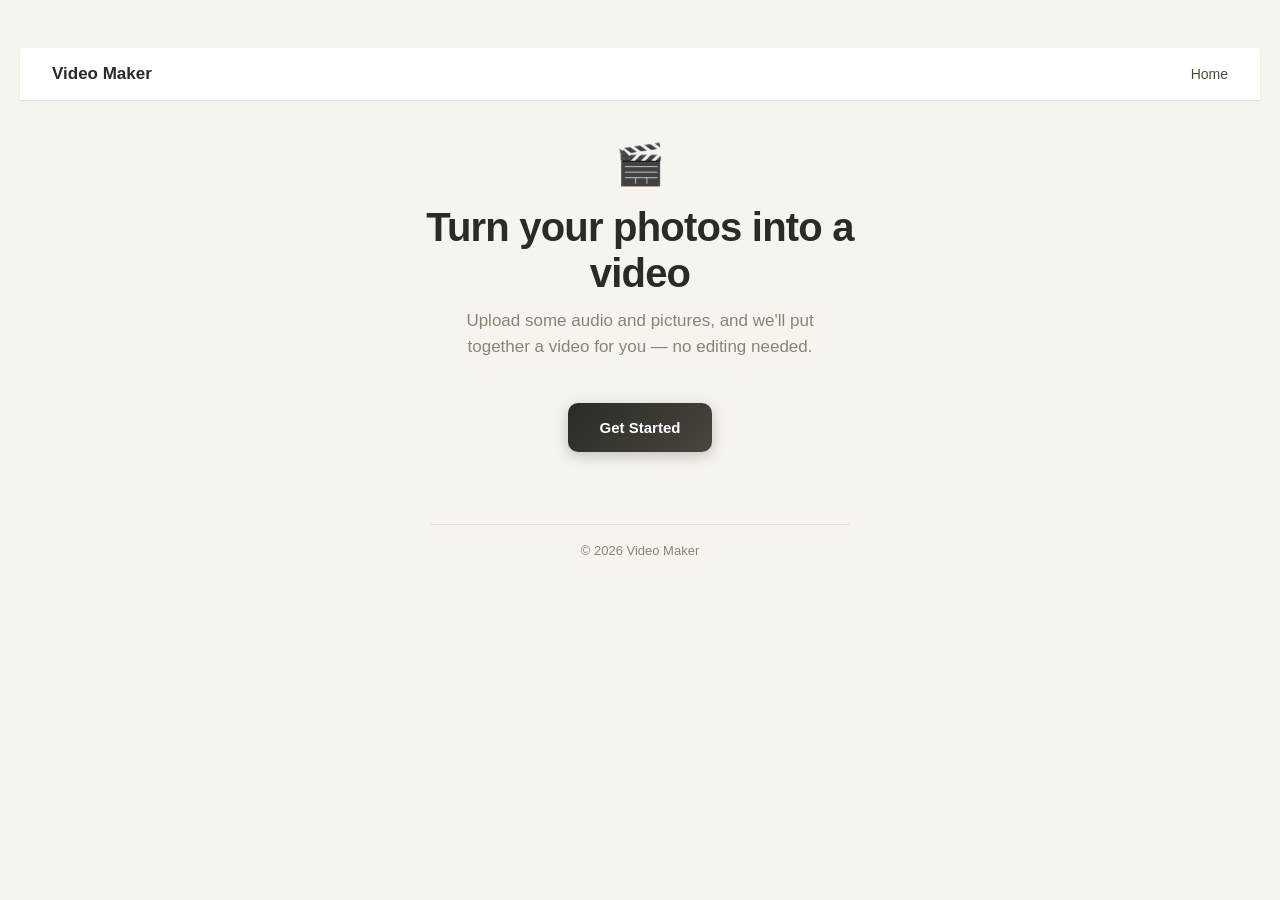
==== frontend/index.html @ 0bc0d1ab "Initial Commit" ====
<!DOCTYPE html>
<html>
<head>
    <title>Video Maker Website</title>
    <link rel="stylesheet" href="style.css">
    <meta charset="UTF-8">
</head>
<body>

    <header class="topBar">
        <span class="siteName">Video Maker</span>
        <nav class="navLinks">
            <a href="index.html">Home</a>
        </nav>
    </header>

    <main class="welcome">
        <div class="heroIcon">🎬</div>
        <h1>Turn your photos into a video</h1>
        <p class="subtitle">Upload some audio and pictures, and we'll put together a video for you — no editing needed.</p>
        <a href="upload.html" id="getStartedButton">Get Started</a>
    </main>

    <footer class="bottomBar">
        <span>&copy; 2026 Video Maker</span>
    </footer>

    <script src="script.js"></script>
</body>
</html>
---- frontend/style.css ----
* {
    box-sizing: border-box;
}

body {
    background-color: #f7f4ef;
    font-family: -apple-system, BlinkMacSystemFont, 'Segoe UI', Roboto, sans-serif;
    color: #2d2a26;
    padding: 48px 20px;
    margin: 0;
    display: flex;
    flex-direction: column;
    align-items: center;
}

h1 {
    font-size: 40px;
    font-weight: 700;
    color: #2d2a26;
    margin: 0 0 12px 0;
    text-align: center;
    letter-spacing: -0.02em;
    line-height: 1.15;
}

.subtitle {
    color: #8a8378;
    font-size: 17px;
    margin: 0 0 36px 0;
    text-align: center;
    max-width: 380px;
    line-height: 1.5;
}

.uploads {
    display: flex;
    flex-direction: column;
    gap: 20px;
    background-color: #ffffff;
    padding: 32px;
    border-radius: 14px;
    box-shadow: 0 1px 3px rgba(0, 0, 0, 0.06), 0 8px 24px rgba(0, 0, 0, 0.04);
    width: 100%;
    max-width: 420px;
}

.fileGroup {
    display: flex;
    flex-direction: column;
    gap: 6px;
}

.fileGroup > span {
    font-size: 13px;
    font-weight: 600;
    color: #8a8378;
    text-transform: uppercase;
    letter-spacing: 0.04em;
}

input[type="file"] {
    display: none;
}

.fileLabel {
    padding: 12px 16px;
    background-color: #f2efe9;
    border: 1px solid #e5e0d8;
    border-radius: 8px;
    cursor: pointer;
    display: inline-block;
    font-size: 14px;
    color: #52493d;
    transition: background-color 0.15s, border-color 0.15s;
}

.fileLabel:hover {
    background-color: #eae5db;
    border-color: #d8d1c4;
}

#generateButton {
    margin-top: 12px;
    padding: 14px;
    background-color: #2d2a26;
    color: #ffffff;
    border: none;
    border-radius: 8px;
    cursor: pointer;
    font-size: 15px;
    font-weight: 600;
    letter-spacing: 0.01em;
    transition: background-color 0.15s;
}

#generateButton:hover {
    background-color: #45403a;
}

#status {
    color: #8a8378;
    font-size: 14px;
    margin-top: 16px;
    text-align: center;
    min-height: 20px;
}

#downloadButton {
    display: inline-block;
    margin-top: 16px;
    padding: 12px 20px;
    background-color: #3f7a5c;
    color: #ffffff;
    text-decoration: none;
    border-radius: 8px;
    font-weight: 600;
    font-size: 14px;
    text-align: center;
}

.topBar {
    width: 100%;
    padding: 16px 32px;
    background-color: #ffffff;
    border-bottom: 1px solid #e5e0d8;
    box-shadow: 0 1px 3px rgba(0, 0, 0, 0.04);
    display: flex;
    justify-content: space-between;
    align-items: center;
    position: sticky;
    top: 0;
}

.siteName {
    font-size: 17px;
    font-weight: 700;
    color: #2d2a26;
}

.navLinks a {
    color: #52493d;
    text-decoration: none;
    font-size: 14px;
    font-weight: 500;
}

.navLinks a:hover {
    color: #2d2a26;
}

.welcome {
    display: flex;
    flex-direction: column;
    align-items: center;
    text-align: center;
    max-width: 480px;
    padding: 40px 0 24px;
}

#getStartedButton {
    display: inline-block;
    margin-top: 8px;
    padding: 16px 32px;
    background: linear-gradient(135deg, #2d2a26, #4a453d);
    color: #ffffff;
    text-decoration: none;
    border-radius: 10px;
    font-weight: 600;
    font-size: 15px;
    box-shadow: 0 4px 14px rgba(45, 42, 38, 0.25);
    transition: transform 0.15s, box-shadow 0.15s;
}

#getStartedButton:hover {
    transform: translateY(-2px);
    box-shadow: 0 6px 18px rgba(45, 42, 38, 0.3);
}



.bottomBar {
    width: 100%;
    max-width: 420px;
    padding-top: 16px;
    margin-top: 48px;
    border-top: 1px solid #e5e0d8;
    text-align: center;
}

.bottomBar span {
    font-size: 13px;
    color: #8a8378;
}

.heroIcon {
    font-size: 40px;
    margin-bottom: 16px;
}
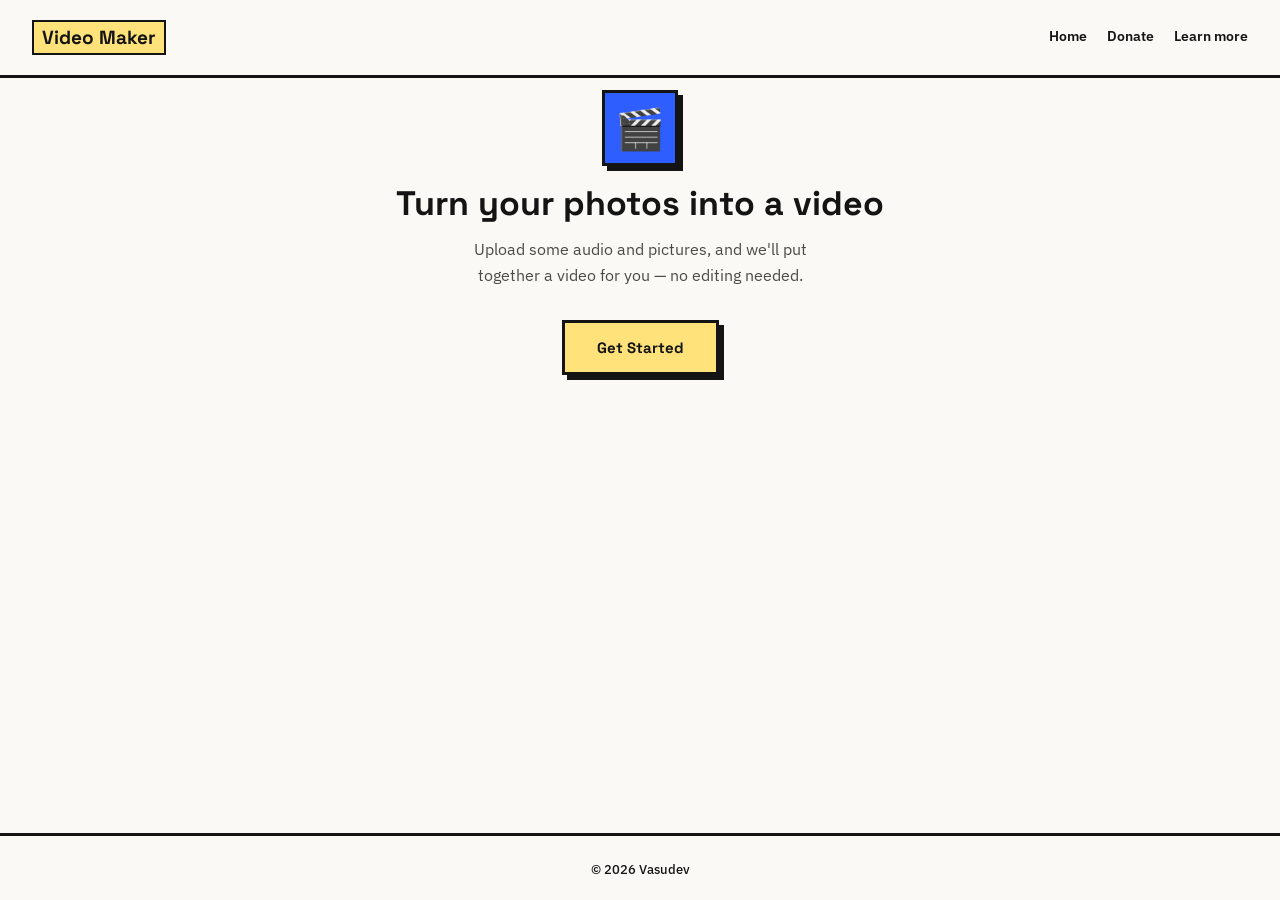
==== commit 3501c512: "New features, Better frontend" ====
--- a/frontend/index.html
+++ b/frontend/index.html
@@ -8,9 +8,12 @@
 <body>
 
     <header class="topBar">
-        <span class="siteName">Video Maker</span>
+        <span class="siteName" href="/">Video Maker</span>
         <nav class="navLinks">
-            <a href="index.html">Home</a>
+            <a href="/">Home</a>
+            <a href="donate">Donate</a>
+            <a href="Readme">Learn more</a>
+
         </nav>
     </header>
 
@@ -18,11 +21,11 @@
         <div class="heroIcon">🎬</div>
         <h1>Turn your photos into a video</h1>
         <p class="subtitle">Upload some audio and pictures, and we'll put together a video for you — no editing needed.</p>
-        <a href="upload.html" id="getStartedButton">Get Started</a>
+        <a href="upload" id="getStartedButton">Get Started</a>
     </main>
 
     <footer class="bottomBar">
-        <span>&copy; 2026 Video Maker</span>
+        <span>&copy; 2026 Vasudev</span>
     </footer>
 
     <script src="script.js"></script>
--- a/frontend/style.css
+++ b/frontend/style.css
@@ -1,35 +1,194 @@
+@import url('https://fonts.googleapis.com/css2?family=Space+Grotesk:wght@500;600;700&family=IBM+Plex+Sans:wght@400;500;600&display=swap');
+
 * {
     box-sizing: border-box;
 }
 
 body {
-    background-color: #f7f4ef;
-    font-family: -apple-system, BlinkMacSystemFont, 'Segoe UI', Roboto, sans-serif;
-    color: #2d2a26;
-    padding: 48px 20px;
+    background-color: #faf9f5;
+    font-family: 'IBM Plex Sans', -apple-system, BlinkMacSystemFont, sans-serif;
+    color: #141414;
     margin: 0;
     display: flex;
     flex-direction: column;
     align-items: center;
+    min-height: 100vh;
+}
+
+/* ---------- Header ---------- */
+
+.topBar {
+    width: 100%;
+    padding: 20px 32px;
+    background-color: #faf9f5;
+    border-bottom: 3px solid #141414;
+    display: flex;
+    justify-content: space-between;
+    align-items: center;
+    position: sticky;
+    top: 0;
+    flex-wrap: wrap;
+    gap: 8px;
+    z-index: 10;
+}
+
+.siteName {
+    font-family: 'Space Grotesk', sans-serif;
+    font-size: 19px;
+    font-weight: 700;
+    color: #141414;
+    background-color: #ffe27a;
+    padding: 3px 8px;
+    border: 2px solid #141414;
+}
+
+.navLinks {
+    display: flex;
+    gap: 20px;
+}
+
+.navLinks a {
+    color: #141414;
+    text-decoration: none;
+    font-size: 14px;
+    font-weight: 600;
+    padding-bottom: 2px;
+    border-bottom: 2px solid transparent;
+    transition: border-color 0.15s, color 0.15s;
+}
+
+.navLinks a:hover,
+.navLinks a:focus-visible {
+    border-color: #2f5eff;
+    color: #2f5eff;
+}
+
+/* ---------- Footer ---------- */
+
+.bottomBar {
+    width: 100%;
+    padding: 22px;
+    margin-top: auto;
+    border-top: 3px solid #141414;
+    text-align: center;
+}
+
+.bottomBar span {
+    font-size: 13px;
+    font-weight: 500;
+    color: #141414;
+}
+
+/* ---------- Shared page shell ---------- */
+
+main {
+    width: 100%;
+    max-width: 620px;
+    padding: 56px 24px;
+    display: flex;
+    flex-direction: column;
+    align-items: center;
 }
 
 h1 {
+    font-family: 'Space Grotesk', sans-serif;
+    font-size: 34px;
+    font-weight: 700;
+    color: #141414;
+    margin: 0 0 14px 0;
+    text-align: center;
+    line-height: 1.15;
+}
+
+.subtitle {
+    color: #4a4a46;
+    font-size: 16px;
+    margin: 0 0 32px 0;
+    text-align: center;
+    max-width: 360px;
+    line-height: 1.6;
+}
+
+/* ---------- Landing / welcome ---------- */
+
+.welcome {
+    display: flex;
+    flex-direction: column;
+    align-items: center;
+    text-align: center;
+    padding-top: 12px;
+}
+
+.heroIcon {
     font-size: 40px;
+    margin-bottom: 18px;
+    width: 76px;
+    height: 76px;
+    display: flex;
+    align-items: center;
+    justify-content: center;
+    background-color: #2f5eff;
+    border: 3px solid #141414;
+    box-shadow: 5px 5px 0 #141414;
+}
+
+#getStartedButton {
+    background-color: #ffe27a;
+    border: 3px solid #141414;
+    border-radius: 0;
+    text-decoration: none;
+    color: #141414;
+    font-family: 'Space Grotesk', sans-serif;
     font-weight: 700;
-    color: #2d2a26;
-    margin: 0 0 12px 0;
-    text-align: center;
-    letter-spacing: -0.02em;
-    line-height: 1.15;
-}
-
-.subtitle {
-    color: #8a8378;
-    font-size: 17px;
-    margin: 0 0 36px 0;
-    text-align: center;
-    max-width: 380px;
-    line-height: 1.5;
+    font-size: 15px;
+    padding: 15px 32px;
+    box-shadow: 5px 5px 0 #141414;
+    transition: transform 0.1s, box-shadow 0.1s;
+}
+
+#getStartedButton:hover,
+#getStartedButton:focus-visible {
+    transform: translate(2px, 2px);
+    box-shadow: 3px 3px 0 #141414;
+}
+
+/* ---------- Buttons (shared) ---------- */
+
+.btn {
+    display: inline-block;
+    padding: 13px 22px;
+    border: 3px solid #141414;
+    border-radius: 0;
+    font-family: 'Space Grotesk', sans-serif;
+    font-size: 14px;
+    font-weight: 700;
+    cursor: pointer;
+    text-decoration: none;
+    text-align: center;
+    box-shadow: 4px 4px 0 #141414;
+    transition: transform 0.1s, box-shadow 0.1s;
+}
+
+.btn:hover,
+.btn:focus-visible {
+    transform: translate(2px, 2px);
+    box-shadow: 2px 2px 0 #141414;
+}
+
+.btn--primary {
+    background-color: #2f5eff;
+    color: #faf9f5;
+}
+
+.btn--secondary {
+    background-color: #faf9f5;
+    color: #141414;
+}
+
+/* ---------- Upload page ---------- */
+
+.upload-page {
+    align-items: stretch;
 }
 
 .uploads {
@@ -37,25 +196,24 @@
     flex-direction: column;
     gap: 20px;
     background-color: #ffffff;
-    padding: 32px;
-    border-radius: 14px;
-    box-shadow: 0 1px 3px rgba(0, 0, 0, 0.06), 0 8px 24px rgba(0, 0, 0, 0.04);
-    width: 100%;
-    max-width: 420px;
+    padding: 30px;
+    border: 3px solid #141414;
+    box-shadow: 6px 6px 0 #141414;
+    width: 100%;
+    margin-top: 24px;
 }
 
 .fileGroup {
     display: flex;
     flex-direction: column;
-    gap: 6px;
+    gap: 8px;
 }
 
 .fileGroup > span {
+    font-family: 'Space Grotesk', sans-serif;
     font-size: 13px;
     font-weight: 600;
-    color: #8a8378;
-    text-transform: uppercase;
-    letter-spacing: 0.04em;
+    color: #141414;
 }
 
 input[type="file"] {
@@ -63,136 +221,199 @@
 }
 
 .fileLabel {
-    padding: 12px 16px;
-    background-color: #f2efe9;
-    border: 1px solid #e5e0d8;
-    border-radius: 8px;
+    padding: 13px 14px;
+    background-color: #faf9f5;
+    border: 2px solid #141414;
+    border-radius: 0;
     cursor: pointer;
     display: inline-block;
     font-size: 14px;
-    color: #52493d;
-    transition: background-color 0.15s, border-color 0.15s;
-}
-
-.fileLabel:hover {
-    background-color: #eae5db;
-    border-color: #d8d1c4;
-}
-
-#generateButton {
+    font-weight: 500;
+    color: #141414;
+    transition: background-color 0.15s;
+}
+
+.fileLabel:hover,
+.fileLabel:focus-visible {
+    background-color: #ffe27a;
+}
+
+#status {
+    color: #4a4a46;
+    font-size: 14px;
+    margin-top: 18px;
+    text-align: center;
+    min-height: 20px;
+}
+
+.upload-page > .btn {
+    margin-top: 26px;
+    align-self: center;
+}
+
+#download {
+    margin-top: 14px;
+    display: flex;
+    justify-content: center;
+}
+
+/* ---------- Generate page ---------- */
+
+.generate-page {
+    align-items: stretch;
+}
+
+.status-panel {
+    background-color: #ffffff;
+    border: 3px solid #141414;
+    box-shadow: 6px 6px 0 #141414;
+    padding: 40px 32px;
+    display: flex;
+    justify-content: center;
     margin-top: 12px;
-    padding: 14px;
-    background-color: #2d2a26;
-    color: #ffffff;
-    border: none;
-    border-radius: 8px;
-    cursor: pointer;
-    font-size: 15px;
+}
+
+.state {
+    display: flex;
+    flex-direction: column;
+    align-items: center;
+    text-align: center;
+    gap: 18px;
+    width: 100%;
+}
+
+.state p {
+    font-size: 16px;
+    color: #141414;
+    margin: 0;
+    line-height: 1.6;
+    max-width: 340px;
+}
+
+.spinner {
+    width: 42px;
+    height: 42px;
+    border: 4px solid #141414;
+    border-top-color: #2f5eff;
+    animation: spin 0.8s linear infinite;
+}
+
+@keyframes spin {
+    to { transform: rotate(360deg); }
+}
+
+.previw-player {
+    width: 100%;
+    max-width: 460px;
+    border: 3px solid #141414;
+    background-color: #141414;
+}
+
+.actions {
+    display: flex;
+    gap: 12px;
+    flex-wrap: wrap;
+    justify-content: center;
+}
+
+.error-message {
+    color: #ff4b3e;
     font-weight: 600;
-    letter-spacing: 0.01em;
-    transition: background-color 0.15s;
-}
-
-#generateButton:hover {
-    background-color: #45403a;
-}
-
-#status {
-    color: #8a8378;
+    padding: 8px 12px;
+    border: 2px solid #ff4b3e;
+}
+
+/* ---------- Accessibility ---------- */
+
+a:focus-visible,
+button:focus-visible,
+.fileLabel:focus-visible {
+    outline: 3px solid #2f5eff;
+    outline-offset: 2px;
+}
+
+@media (prefers-reduced-motion: reduce) {
+    .spinner {
+        animation: none;
+    }
+    #getStartedButton,
+    .btn {
+        transition: none;
+    }
+}
+
+/* ---------- Responsive ---------- */
+
+@media (max-width: 600px) {
+    main {
+        padding: 40px 16px;
+    }
+
+    .topBar {
+        padding: 16px 20px;
+    }
+
+    h1 {
+        font-size: 27px;
+    }
+
+    .subtitle {
+        font-size: 15px;
+        max-width: 100%;
+    }
+
+    .uploads,
+    .status-panel {
+        padding: 22px;
+    }
+
+    .btn,
+    #getStartedButton {
+        width: 100%;
+    }
+
+    .actions {
+        flex-direction: column;
+        width: 100%;
+    }
+}
+
+@media (max-width: 360px) {
+    .siteName {
+        font-size: 16px;
+    }
+
+    h1 {
+        font-size: 23px;
+    }
+}
+
+
+[hidden] {
+    display: none !important;
+}
+
+.donate-page {
+    display: flex;
+    justify-content: center;
+    padding: 3rem 1.5rem;
+}
+
+.donate-card {
+    background-color: #f7f4ef;
+    border: 4px solid #2d2a26;
+    box-shadow: 8px 8px 0 #2d2a26;
+    padding: 2.5rem;
+    max-width: 420px;
+    text-align: center;
+}
+
+.selectedFile {
+    display: block;
+    margin-top: 8px;
     font-size: 14px;
-    margin-top: 16px;
-    text-align: center;
-    min-height: 20px;
-}
-
-#downloadButton {
-    display: inline-block;
-    margin-top: 16px;
-    padding: 12px 20px;
-    background-color: #3f7a5c;
-    color: #ffffff;
-    text-decoration: none;
-    border-radius: 8px;
-    font-weight: 600;
-    font-size: 14px;
-    text-align: center;
-}
-
-.topBar {
-    width: 100%;
-    padding: 16px 32px;
-    background-color: #ffffff;
-    border-bottom: 1px solid #e5e0d8;
-    box-shadow: 0 1px 3px rgba(0, 0, 0, 0.04);
-    display: flex;
-    justify-content: space-between;
-    align-items: center;
-    position: sticky;
-    top: 0;
-}
-
-.siteName {
-    font-size: 17px;
-    font-weight: 700;
-    color: #2d2a26;
-}
-
-.navLinks a {
-    color: #52493d;
-    text-decoration: none;
-    font-size: 14px;
-    font-weight: 500;
-}
-
-.navLinks a:hover {
-    color: #2d2a26;
-}
-
-.welcome {
-    display: flex;
-    flex-direction: column;
-    align-items: center;
-    text-align: center;
-    max-width: 480px;
-    padding: 40px 0 24px;
-}
-
-#getStartedButton {
-    display: inline-block;
-    margin-top: 8px;
-    padding: 16px 32px;
-    background: linear-gradient(135deg, #2d2a26, #4a453d);
-    color: #ffffff;
-    text-decoration: none;
-    border-radius: 10px;
-    font-weight: 600;
-    font-size: 15px;
-    box-shadow: 0 4px 14px rgba(45, 42, 38, 0.25);
-    transition: transform 0.15s, box-shadow 0.15s;
-}
-
-#getStartedButton:hover {
-    transform: translateY(-2px);
-    box-shadow: 0 6px 18px rgba(45, 42, 38, 0.3);
-}
-
-
-
-.bottomBar {
-    width: 100%;
-    max-width: 420px;
-    padding-top: 16px;
-    margin-top: 48px;
-    border-top: 1px solid #e5e0d8;
-    text-align: center;
-}
-
-.bottomBar span {
-    font-size: 13px;
-    color: #8a8378;
-}
-
-.heroIcon {
-    font-size: 40px;
-    margin-bottom: 16px;
+    opacity: 0.7;
+    overflow: hidden;
+    text-overflow: ellipsis;
+    white-space: nowrap;
 }
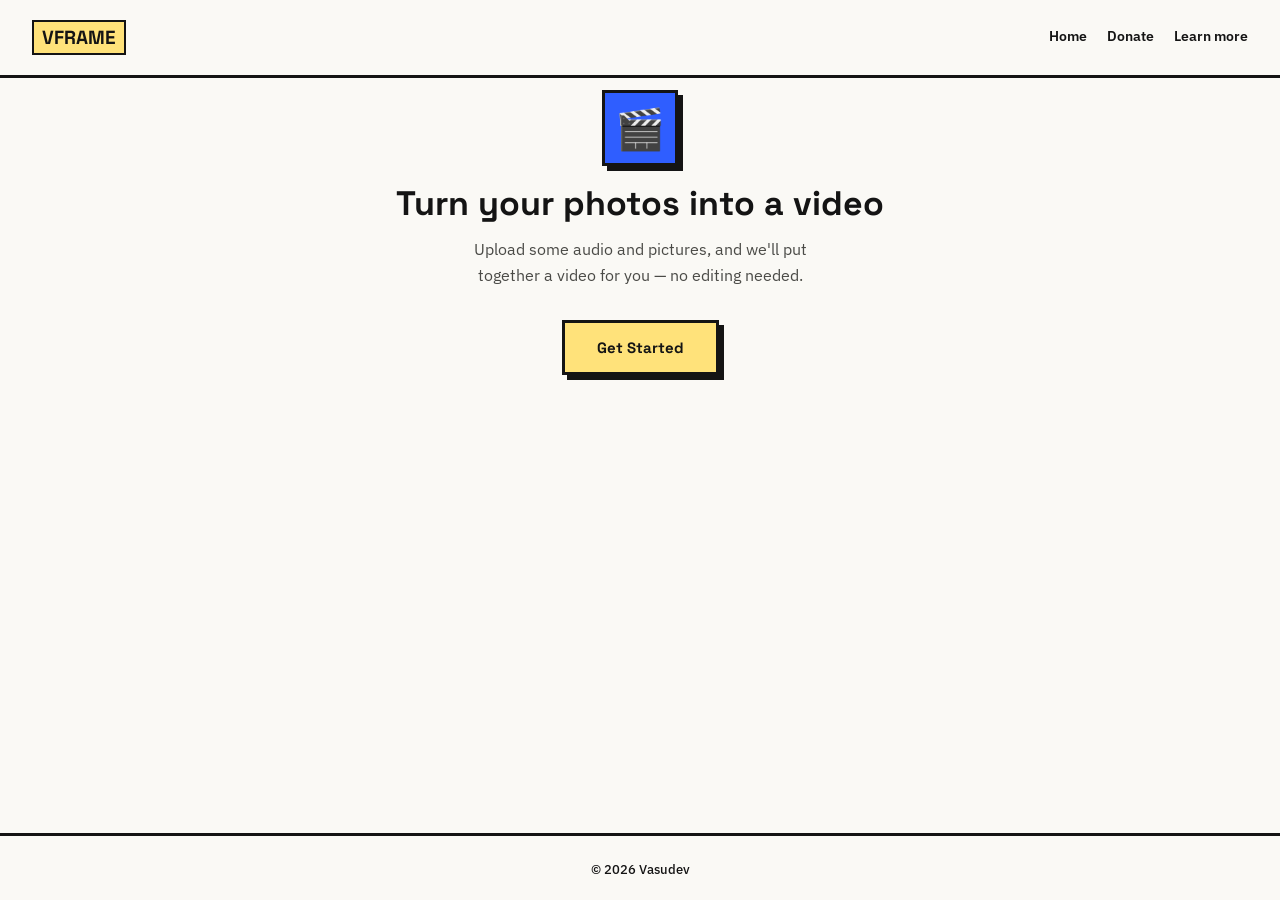
==== commit 64cf4713: "README UPDATE" ====
--- a/frontend/index.html
+++ b/frontend/index.html
@@ -1,14 +1,14 @@
 <!DOCTYPE html>
 <html>
 <head>
-    <title>Video Maker Website</title>
+    <title>VFRAME</title>
     <link rel="stylesheet" href="style.css">
     <meta charset="UTF-8">
 </head>
 <body>
 
     <header class="topBar">
-        <span class="siteName" href="/">Video Maker</span>
+        <span class="siteName" href="/">VFRAME</span>
         <nav class="navLinks">
             <a href="/">Home</a>
             <a href="donate">Donate</a>
--- a/frontend/style.css
+++ b/frontend/style.css
@@ -2,6 +2,8 @@
 
 * {
     box-sizing: border-box;
+    user-select: none;
+    
 }
 
 body {
@@ -13,9 +15,13 @@
     flex-direction: column;
     align-items: center;
     min-height: 100vh;
-}
-
-/* ---------- Header ---------- */
+    height: 100%;
+    max-height: 100vh;
+    overflow: hidden;
+    
+}
+
+
 
 .topBar {
     width: 100%;
@@ -63,7 +69,6 @@
     color: #2f5eff;
 }
 
-/* ---------- Footer ---------- */
 
 .bottomBar {
     width: 100%;
@@ -79,7 +84,6 @@
     color: #141414;
 }
 
-/* ---------- Shared page shell ---------- */
 
 main {
     width: 100%;
@@ -109,7 +113,6 @@
     line-height: 1.6;
 }
 
-/* ---------- Landing / welcome ---------- */
 
 .welcome {
     display: flex;
@@ -152,7 +155,6 @@
     box-shadow: 3px 3px 0 #141414;
 }
 
-/* ---------- Buttons (shared) ---------- */
 
 .btn {
     display: inline-block;
@@ -185,7 +187,6 @@
     color: #141414;
 }
 
-/* ---------- Upload page ---------- */
 
 .upload-page {
     align-items: stretch;
@@ -201,6 +202,7 @@
     box-shadow: 6px 6px 0 #141414;
     width: 100%;
     margin-top: 24px;
+    max-height: 80vh;
 }
 
 .fileGroup {
@@ -416,4 +418,20 @@
     overflow: hidden;
     text-overflow: ellipsis;
     white-space: nowrap;
+}
+
+.love-card {
+    background-color: #f7f4ef;
+    border: 4px solid #2d2a26;
+    box-shadow: 8px 8px 0 #2d2a26;
+    padding: 2.5rem;
+    max-width: 720px;
+    text-align: center;
+}
+
+.phone-tag {
+    display: block;
+    font-size: 10px;
+    font-weight: 600;
+    margin-bottom: 16px;
 }
